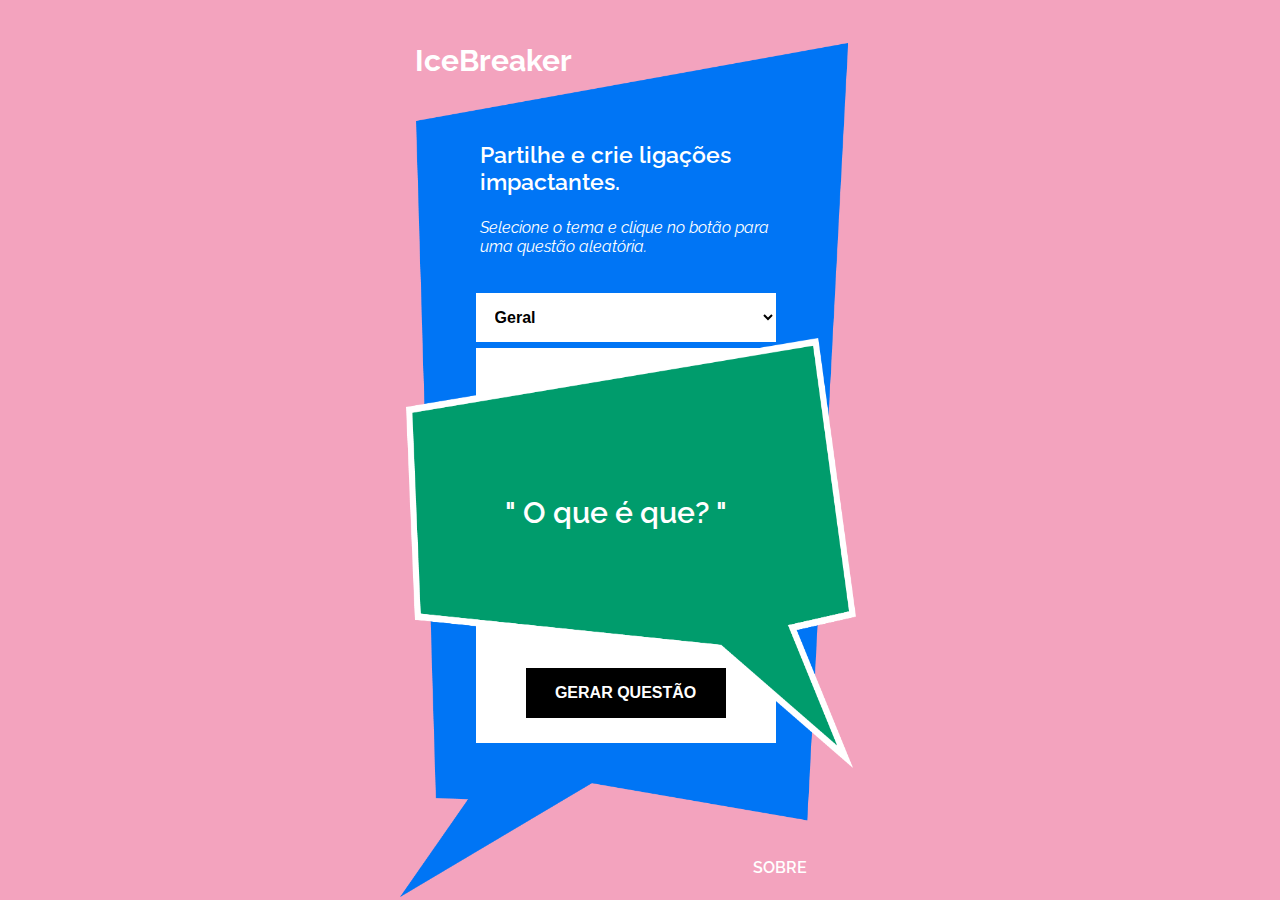
==== index.html @ 22834072 "Update index.html" ====
<!DOCTYPE html>
<html lang="pt">
    <head>
        <meta charset="UTF-8">
        <meta name="viewport" content="width=device-width, initial-scale=1.0">
        <title>Ice Breaker</title>
        <link rel="stylesheet" href="icebreaker-css.css">

        <link rel="preconnect" href="https://fonts.googleapis.com">
        <link rel="preconnect" href="https://fonts.gstatic.com" crossorigin>
        <link href="https://fonts.googleapis.com/css2?family=Raleway:ital,wght@0,100..900;1,100..900&display=swap" rel="stylesheet">
    </head>
   
    <body>
        <div class="container"
             <div class="boxes">
                <h1 id="titulo">IceBreaker</h1>

                <div id="box1">
                    <img id="boxazul" src="box1.png" alt="">
                    <div class="textointro">
                        <p id="intro">Partilhe e crie ligações impactantes.</p>
                        <p id="instr">Selecione o tema e clique no botão para uma questão aleatória.</p>
                    </div><!--FIM div textointro-->
                </div><!--FIM div box1-->

                <div id="box3">
                    <div class="boxbranca">
                        <div class="card">
                            <!--<button>CATEGORIA</button>-->
                            <select id="categorySelect">
                                <option value="all">Geral</option>
                                <option value="reflexao">Reflexão</option>
                                <option value="conhecer">Conhecer</option>
                                <option value="amizade">Amizade</option>
                                <option value="romantico">Romântico</option>
                                <option value="namoro">Namoro</option>
                                <option value="picante">Picante (+18)</option>
                                <option value="desafio">Desafio</option>
                                <option value="animado">Animado</option>
                                <option value="sou">Como sou</option>
                                <option value="completar">Complete a frase</option>
                                <option value="hipotetico">Hipoteticamente</option>
                                <option value="temas">Temas (polémico)</option>
                                <option value="prefere">O que prefere</option>
                                <option value="emprego">Emprego</option>
                                <option value="nunca">Eu nunca</option>
                                <option value="nuncapicante">Eu nunca (+18)</option>
                            </select>
                            <hr></hr>
                        </div><!--FIM div card-->
                    </div><!--FIM div boxbranca-->

                    <div id="box2">
                        <img id="boxverde" src="box2-lin.png" alt="">
                        <p id="randomPhrase">" O que é que? "</p>
                    </div><!--FIM div box2-->

                    <!--<hr id="linha2"></hr>-->
                    <button id="generateButton">GERAR QUESTÃO</button>
                </div><!--FIM div box3-->

                <span id="btnSobre" class="botaoTexto">SOBRE</span>
                <!-- Modal de Sobre -->
                <div id="modalSobre" class="modal">
                    <div class="modal-content">
                        <span class="fechar" onclick="fecharModal()">&times;</span>
                        <h2>Sobre</h2>
                        <p><b>IceBreaker</b> é um gerador de questões para que possa partilhar e criar ligações impactantes, através de perguntas aleatórias e respostas inesperadas.</p>
                        <p><i>Projeto pessoal, sem fins lucrativos. Questões criadas e recolhidas a partir do ChatGPT.</i></p>
                        <br>
                        <p>Template by <a href="https://joanafbastos-portfolio.carrd.co/ target="_blank">Joana F Bastos</a> | 2024</p> 
                    </div>
                </div>

            </div><!--FIM div boxes-->
        </div><!--FIM div container-->

        <script src="icebreaker-js.js"></script>
    </body>
</html>
---- icebreaker-css.css ----
/*
To change this license header, choose License Headers in Project Properties.
To change this template file, choose Tools | Templates
and open the template in the editor.
*/
/*
    Created on : 29/fev/2024, 10:46:57
    Author     : joana
*/

/* <uniquifier>: Use a unique and descriptive class name*/
/* <weight>: Use a value from 100 to 900 */
.raleway-<uniquifier> {
    font-family: "Raleway", sans-serif;
    font-optical-sizing: auto;
    font-weight: <weight>;
    font-style: normal;
}

body {
    font-family: "Raleway", sans-serif;/*Arial, sans-serif;*/
    display: flex; 
    justify-content: center; 
    align-items: center;
    height: 100vh;
    margin: 0;
    background-color: #F3A3BE;
}

.container {
    position: relative;
    width: 480px; /*360px*/
    height: 854px; /*640px*/
}

#titulo {
    position: absolute;
    text-align: left;
    font-size: 30px;
    color:#fff;
    margin-left: 15px;
}


.boxes {
    width: 360px;
    height: 640px;
}

#box1{
    max-width: 100%; 
    max-height: 100%; 
}

#boxazul{
    position: absolute; 
    max-width: 100%; 
    max-height: 100%; 
    margin-top: 20px;
}

.textointro{
    position: relative; 
    top: 75px;
    left: 60px; 
    width: 300px;
    padding: 20px; 
    text-align:left;
    color: white;
}

#intro {
    font-size:23px; 
    font-weight: 600;
}

#instr {
    font-size:16px;
    font-style: italic;
}

#box3{
    position: absolute; 
    top: 58%; 
    left: 47%;
    transform: translate(-50%, -50%);
    width: 300px;
    height: 450px;
    background-color: white; 
}

#boxbranca {
    max-width: 100%; 
    max-height: 100%; 
}

/* Estilizando a carta */
.card {
    border: none;
}

hr {
    border: 3px solid #0075F5; /* largura, estilo e cor da borda */
    /*border-top: 2px dashed #000; /* Define a linha traçada */
    /*border-bottom: 2px dashed #0075F5; /* Adiciona uma linha traçada adicional na parte inferior */
    margin: 0 0; /* Adiciona margem acima e abaixo da linha */
}

#categorySelect {
    width: 100%; 
    background-color: white;
    padding: 15px;
    font-size: 16px;
    font-weight: 600;
    /*border: 2px dashed #0075F5; /*none;#0075F5 largura, estilo e cor da borda */
    border: none;
    cursor: pointer;

    box-shadow: none;
}

#generateButton {
    position: absolute;
    bottom: 0;
    left: 50%;
    width: 200px; 
    height: 50px;
    transform: translateX(-50%);
    margin-bottom: 25px; 
    background-color: black;
    color: white;
    font-size: 16px;
    font-weight: 600;
    padding: 10px 20px;
    border: none; 
}
#generateButton:hover {
    background-color: #0075F5;
}

#box2{
    position: absolute;
    top: 45px; 
    left: -70px; 
}

#boxverde{
    width: 450px; 
    height: 430px; 
}

p#randomPhrase {
    position: absolute;
    width: 300px;
    text-align: center;
    top: 33%;
    left: 60%;
    transform: translate(-70%, -50%);
    font-size: 30px;
    font-weight: 600;
    color: #fff; 
}


/*BOTÃO POP UP*/
/* Estilos para o modal */
.modal {
    display: none;
    position: fixed;
    z-index: 1;
    left: 0;
    top: 0;
    width: 100%;
    height: 100%;
    overflow: auto;
    background-color: rgba(0,0,0,0.5); /* Cor de fundo semi-transparente */
}
/* Conteúdo do modal */
.modal-content {
    background-color: #fefefe;
    margin: 15% auto; /* Centraliza verticalmente */
    padding: 20px;
    border: 1px solid #888;
    width: 80%;
}
/* Botão para fechar o modal */
.fechar {
    color: #aaa;
    float: right;
    font-size: 28px;
    font-weight: bold;
}
.fechar:hover,
.fechar:focus {
    color: black;
    text-decoration: none;
    cursor: pointer;
}
/* Estilo para o container */
.container {
    position: relative;
}
/* Estilo para o botão "Sobre" */
.botaoTexto {
    position: absolute;
    bottom: 0px;
    right: 30px;
    padding: 0px 43px;
    /*background-color: #007bff;*/
    font-weight: 600;
    color: #fff;
    border: none;
    border-radius: 5px;
    cursor: pointer;
}
.botaoTexto:hover {
    /*background-color: #0056b3; #009C6C*/
    color: black;
}
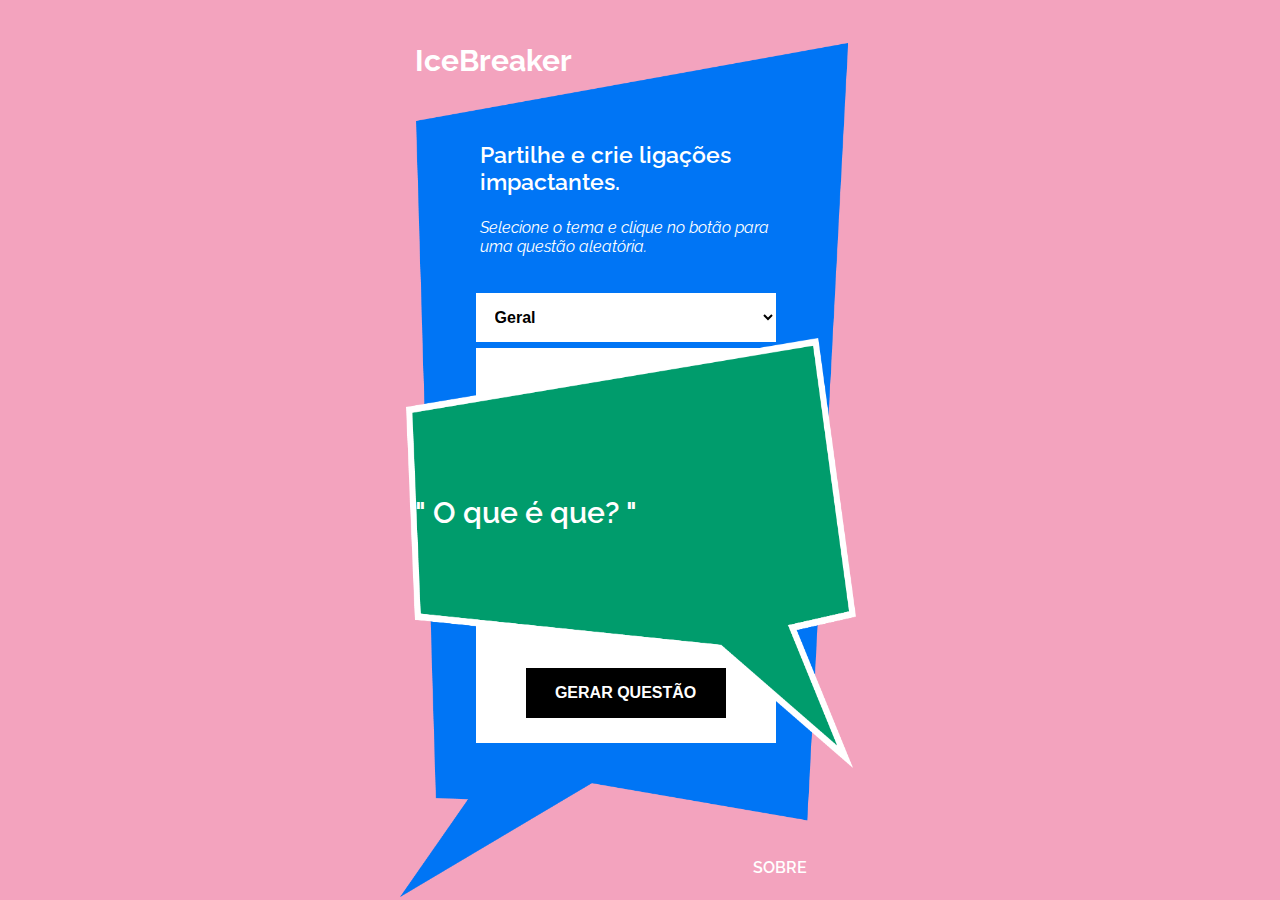
==== commit 1aebfd67: "Update index.html" ====
--- a/index.html
+++ b/index.html
@@ -2,7 +2,7 @@
 <html lang="pt">
     <head>
         <meta charset="UTF-8">
-        <meta name="viewport" content="width=device-width, initial-scale=1.0">
+        <meta name="viewport" content="width=device-width, initial-scale=1">
         <title>Ice Breaker</title>
         <link rel="stylesheet" href="icebreaker-css.css">
 
--- a/icebreaker-css.css
+++ b/icebreaker-css.css
@@ -47,15 +47,21 @@
     height: 640px;
 }
 
-#box1{
+#box1, #box2 {
+    width: 100%; 
+    max-width: 300px; 
+    height: auto;
+}
+
+/*#box1{
     max-width: 100%; 
     max-height: 100%; 
-}
+}*/
 
 #boxazul{
     position: absolute; 
-    max-width: 100%; 
-    max-height: 100%; 
+    max-width: 480px; /*100%;*/ 
+    max-height: 854px; /*100%;*/
     margin-top: 20px;
 }
 
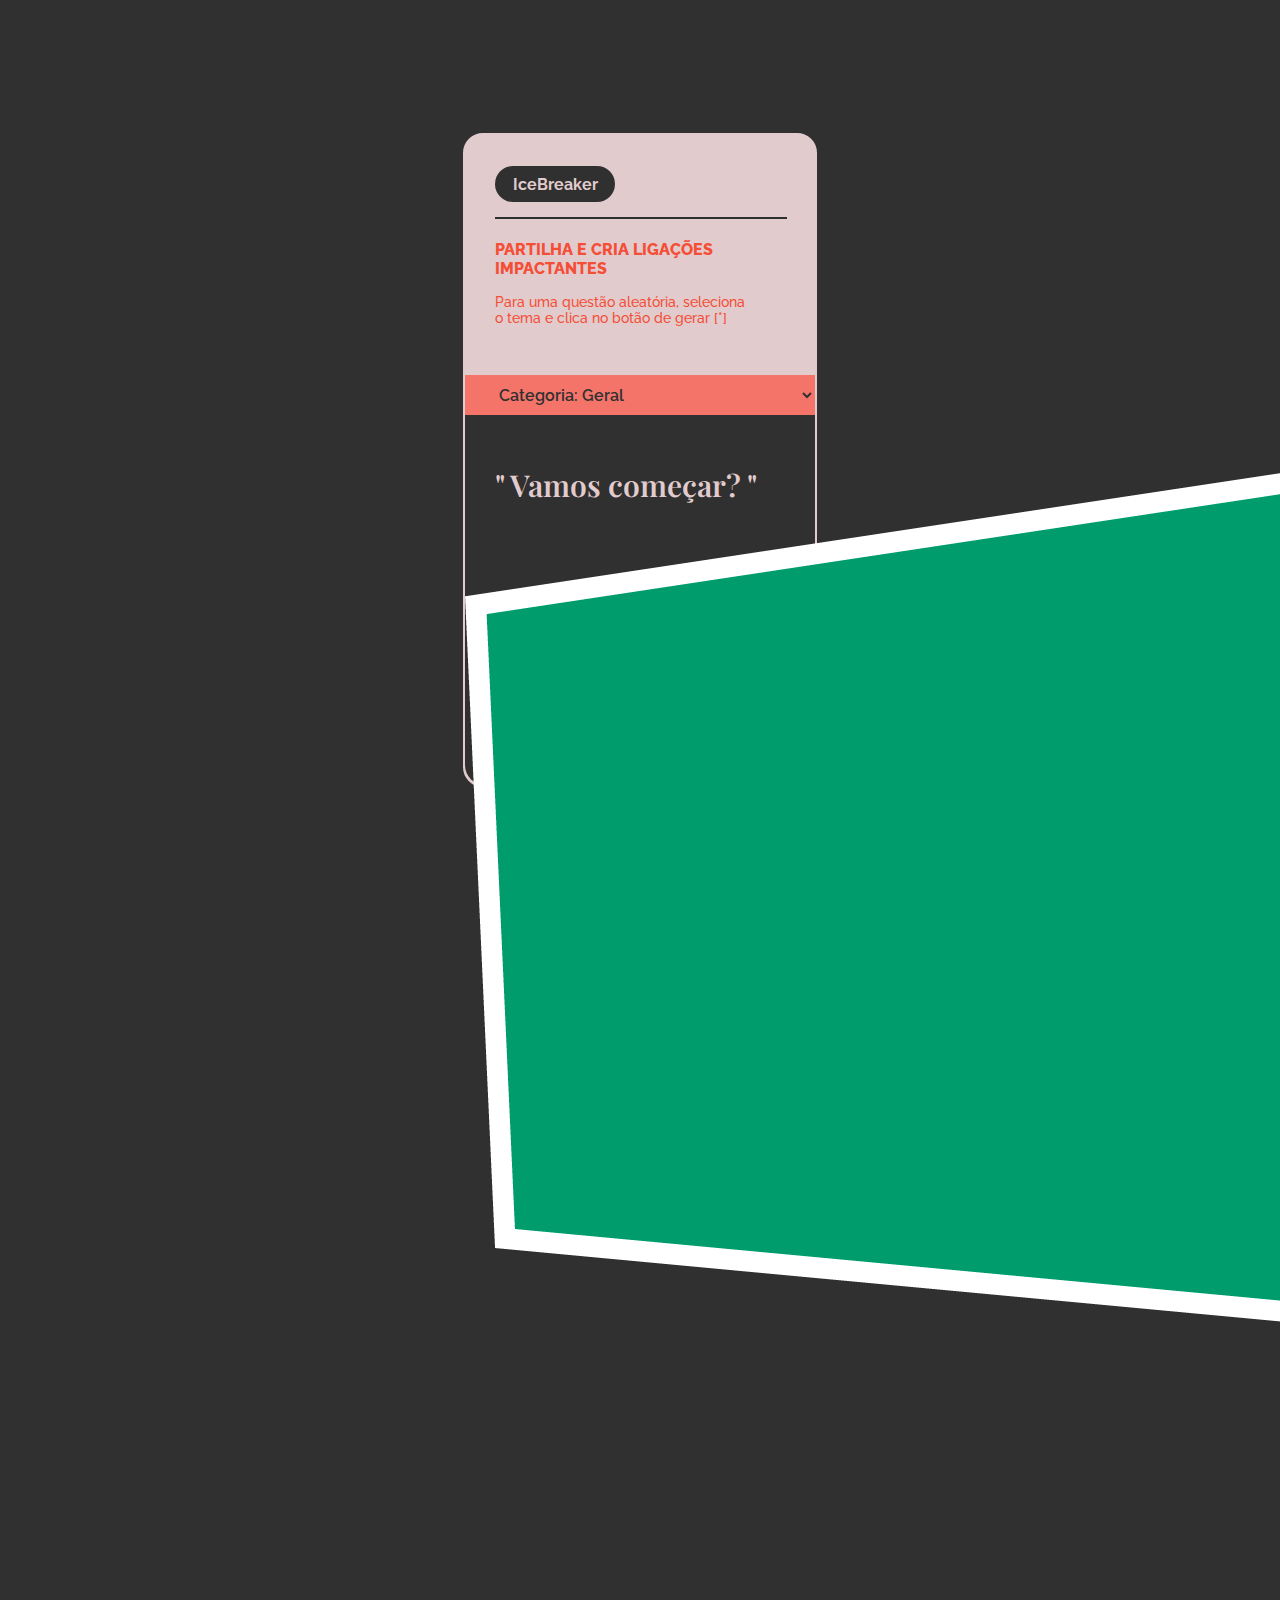
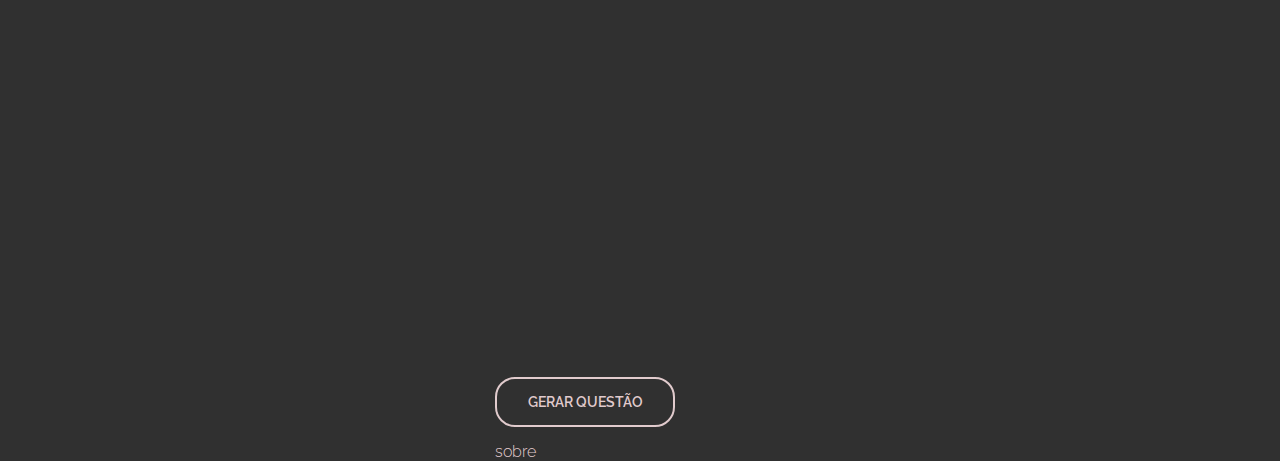
==== commit d3a8e745: "Update index.html" ====
--- a/index.html
+++ b/index.html
@@ -1,81 +1,122 @@
+<div id="linha"></div>
 <!DOCTYPE html>
 <html lang="pt">
-    <head>
-        <meta charset="UTF-8">
-        <meta name="viewport" content="width=device-width, initial-scale=1">
-        <title>Ice Breaker</title>
-        <link rel="stylesheet" href="icebreaker-css.css">
 
-        <link rel="preconnect" href="https://fonts.googleapis.com">
-        <link rel="preconnect" href="https://fonts.gstatic.com" crossorigin>
-        <link href="https://fonts.googleapis.com/css2?family=Raleway:ital,wght@0,100..900;1,100..900&display=swap" rel="stylesheet">
-    </head>
-   
-    <body>
-        <div class="container"
-             <div class="boxes">
-                <h1 id="titulo">IceBreaker</h1>
+<head>
+  <meta charset="UTF-8">
+  <meta name="viewport" content="width=device-width, initial-scale=1">
+  <title>Ice Breaker</title>
 
-                <div id="box1">
-                    <img id="boxazul" src="box1.png" alt="">
-                    <div class="textointro">
-                        <p id="intro">Partilhe e crie ligações impactantes.</p>
-                        <p id="instr">Selecione o tema e clique no botão para uma questão aleatória.</p>
-                    </div><!--FIM div textointro-->
-                </div><!--FIM div box1-->
+  <link rel="stylesheet" href="icebreaker-css.css">
 
-                <div id="box3">
-                    <div class="boxbranca">
-                        <div class="card">
-                            <!--<button>CATEGORIA</button>-->
-                            <select id="categorySelect">
-                                <option value="all">Geral</option>
-                                <option value="reflexao">Reflexão</option>
-                                <option value="conhecer">Conhecer</option>
-                                <option value="amizade">Amizade</option>
-                                <option value="romantico">Romântico</option>
-                                <option value="namoro">Namoro</option>
-                                <option value="picante">Picante (+18)</option>
-                                <option value="desafio">Desafio</option>
-                                <option value="animado">Animado</option>
-                                <option value="sou">Como sou</option>
-                                <option value="completar">Complete a frase</option>
-                                <option value="hipotetico">Hipoteticamente</option>
-                                <option value="temas">Temas (polémico)</option>
-                                <option value="prefere">O que prefere</option>
-                                <option value="emprego">Emprego</option>
-                                <option value="nunca">Eu nunca</option>
-                                <option value="nuncapicante">Eu nunca (+18)</option>
-                            </select>
-                            <hr></hr>
-                        </div><!--FIM div card-->
-                    </div><!--FIM div boxbranca-->
+  <!--Raleway-->
+  <link rel="preconnect" ref="https://fonts.googleapis.com">
+  <link rel="preconnect" href="https://fonts.gstatic.com" crossorigin>
+  <link href="https://fonts.googleapis.com/css2?family=Raleway:ital,wght@0,100..900;1,100..900&display=swap" rel="stylesheet">
+  <!--Sora-->
+  <link rel="preconnect" href="https://fonts.googleapis.com">
+  <link rel="preconnect" href="https://fonts.gstatic.com" crossorigin>
+  <link href="https://fonts.googleapis.com/css2?family=Manrope:wght@200..800&family=Sora:wght@100..800&display=swap" rel="stylesheet">
+  <!--Manrope-->
+  <link rel="preconnect" href="https://fonts.googleapis.com">
+  <link rel="preconnect" href="https://fonts.gstatic.com" crossorigin>
+  <link href="https://fonts.googleapis.com/css2?family=Manrope:wght@200..800&display=swap" rel="stylesheet">
+  <!--Playfair Display-->
+  <link rel="preconnect" href="https://fonts.googleapis.com">
+  <link rel="preconnect" href="https://fonts.gstatic.com" crossorigin>
+  <link href="https://fonts.googleapis.com/css2?family=Manrope:wght@200..800&family=Noto+Sans+Sora+Sompeng:wght@400..700&family=Playfair+Display:ital,wght@0,400..900;1,400..900&family=Sora:wght@100..800&display=swap" rel="stylesheet">
 
-                    <div id="box2">
-                        <img id="boxverde" src="box2-lin.png" alt="">
-                        <p id="randomPhrase">" O que é que? "</p>
-                    </div><!--FIM div box2-->
+</head>
 
-                    <!--<hr id="linha2"></hr>-->
-                    <button id="generateButton">GERAR QUESTÃO</button>
-                </div><!--FIM div box3-->
+<body>
+  <div class="container">
 
-                <span id="btnSobre" class="botaoTexto">SOBRE</span>
-                <!-- Modal de Sobre -->
-                <div id="modalSobre" class="modal">
-                    <div class="modal-content">
-                        <span class="fechar" onclick="fecharModal()">&times;</span>
-                        <h2>Sobre</h2>
-                        <p><b>IceBreaker</b> é um gerador de questões para que possa partilhar e criar ligações impactantes, através de perguntas aleatórias e respostas inesperadas.</p>
-                        <p><i>Projeto pessoal, sem fins lucrativos. Questões criadas e recolhidas a partir do ChatGPT.</i></p>
-                        <br>
-                        <p>Template by <a href="https://joanafbastos-portfolio.carrd.co/ target="_blank">Joana F Bastos</a> | 2024</p> 
-                    </div>
-                </div>
+    <div id="box0">
+      <!--* Questões *-->
+      <div id="box2">
+        <img id="boxquestao" src="box2-lin.png" alt="">
+        <!--imagem !!!-->
+        <p id="randomPhrase">" Vamos começar? "</p>
+      </div>
+      <!--FIM div box2-->
 
-            </div><!--FIM div boxes-->
-        </div><!--FIM div container-->
+      <div id="box4">
+        <!--* Botão *-->
+        <div id="b4b"><button id="generateButton">GERAR QUESTÃO</button></div>
 
-        <script src="icebreaker-js.js"></script>
-    </body>
+        <!--* Sobre *-->
+        <div id="b4s"><span id="btnSobre" class="botaoTexto">sobre</span></div>
+        <!-- Modal de Sobre -->
+        <div id="modalSobre" class="modal">
+          <div class="modal-content">
+            <span class="fechar" onclick="fecharModal()">&times;</span>
+            <h2>Sobre</h2>
+            <p><b>IceBreaker</b> é um gerador de questões para que possa partilhar e criar ligações impactantes, através de perguntas aleatórias e respostas inesperadas.</p>
+            <p><i>Projeto pessoal, sem fins lucrativos. Questões criadas e recolhidas a partir do ChatGPT.</i></p>
+            <br>
+            <p>Template by <a href="https://joanafbastos-portfolio.carrd.co/ target=" _blank">Joana F Bastos</a> | 2024</p>
+          </div>
+          <!--FIM div modal-content-->
+        </div>
+        <!--FIM div modalSobre-->
+      </div>
+      <!--FIM div box4-->
+    </div>
+    <!--FIM div box0-->
+
+    <div id="box1">
+      <!---* Titulo *-->
+      <div id="tituloback">
+        <h1 id="titulo">IceBreaker</h1>
+      </div>
+      <hr>
+      <!---* Intro *-->
+      <div class="textointro">
+        <p id="intro">Partilha e cria ligações impactantes</p>
+        <p id="instr">Para uma questão aleatória, seleciona o tema e clica no botão de gerar [*]</p>
+      </div>
+      <!--FIM div textointro-->
+    </div>
+    <!--FIM div box1-->
+
+    <div id="box3">
+      <!--* Linha *-->
+      <div class="contvertical">
+        <div id="linha"></div>
+      </div>
+      <!--FIM div contvertical-->
+
+      <!--* Categorias *-->
+      <div class="card">
+        <!--<button>CATEGORIA</button>-->
+        <select id="categorySelect">
+          <option value="all">Categoria: Geral</option>
+          <option value="reflexao">Reflexão</option>
+          <option value="conhecer">Conhecer</option>
+          <option value="amizade">Amizade</option>
+          <option value="romantico">Romântico</option>
+          <option value="namoro">Namoro</option>
+          <option value="picante">Picante (+18)</option>
+          <option value="desafio">Desafio</option>
+          <option value="animado">Animado</option>
+          <option value="sou">Como sou...</option>
+          <option value="completar">Completa a frase</option>
+          <option value="hipotetico">Hipoteticamente</option>
+          <option value="temas">Temas (polémico)</option>
+          <option value="prefere">O que preferes...</option>
+          <!--<option value="emprego">Emprego</option>-->
+          <option value="nunca">Eu nunca</option>
+          <option value="nuncapicante">Eu nunca (+18)</option>
+        </select>
+      </div>
+      <!--FIM div card-->
+    </div>
+    <!--FIM div box3-->
+
+  </div>
+  <!--FIM div container-->
+
+  <script src="icebreaker-js.js"></script>
+</body>
+
 </html>
--- a/icebreaker-css.css
+++ b/icebreaker-css.css
@@ -9,217 +9,243 @@
 */
 
 /* <uniquifier>: Use a unique and descriptive class name*/
-/* <weight>: Use a value from 100 to 900 */
-.raleway-<uniquifier> {
-    font-family: "Raleway", sans-serif;
-    font-optical-sizing: auto;
-    font-weight: <weight>;
-    font-style: normal;
-}
+.raleway-<uniquifier > {
+  font-family: "Raleway", sans-serif;
+  font-optical-sizing: auto;
+  font-weight: <weight>;
+  font-style: normal;
+} /* <weight>: Use a value from 100 to 900 */
+.sora-<uniquifier > {
+  font-family: "Sora", sans-serif;
+  font-optical-sizing: auto;
+  font-weight: <weight>;
+  font-style: normal;
+}
+.manrope-<uniquifier > {
+  font-family: "Manrope", sans-serif;
+  font-optical-sizing: auto;
+  font-weight: <weight>;
+  font-style: normal;
+} /*<weight>: Use a value from 200 to 800*/
+.playfair-display-<uniquifier > {
+  font-family: "Playfair Display", serif;
+  font-optical-sizing: auto;
+  font-weight: <weight>;
+  font-style: normal;
+} /*<weight>: Use a value from 400 to 900*/
 
 body {
-    font-family: "Raleway", sans-serif;/*Arial, sans-serif;*/
-    display: flex; 
-    justify-content: center; 
-    align-items: center;
-    height: 100vh;
-    margin: 0;
-    background-color: #F3A3BE;
+  font-family: "Raleway", sans-serif; /*Arial, sans-serif;*/
+  display: flex;
+  justify-content: center;
+  align-items: center;
+  /*height: 100vh;
+  margin: 300px;*/
+  background-color: #303030;
 }
 
 .container {
-    position: relative;
-    width: 480px; /*360px*/
-    height: 854px; /*640px*/
-}
-
+  display: flex;
+  width: 350px; /*400*/
+  height: 650px; /*850*/
+  margin-top: 20px;
+  background-color: #e1cbcd; /*EEE2D2*/
+  border-radius: 20px;
+  border: 2px solid #e1cbcd; /* largura, estilo e cor da borda */
+}
+
+#box0 {
+  position: relative;
+  background-color: #303030;
+  width: 350px;
+  margin-top: 250px;
+  margin-left: 0;
+  border-radius: 20px;
+}
+
+#box1 {
+  position: absolute;
+}
+
+hr {
+  border: 1px solid #303030; /* largura, estilo e cor da borda */
+  /*border-top: 2px dashed #000; /* Define a linha traçada */
+  /*border-bottom: 2px dashed #0075F5; /* Adiciona uma linha traçada adicional na parte inferior */
+  /*margin: 0 0; /* Adiciona margem acima e abaixo da linha */
+  margin-top: 35px;
+  margin-left: 30px;
+  width: 290px;
+}
+
+#tituloback {
+  position: relative;
+  top: 20px;
+  left: 30px;
+  background-color: #303030;
+  height: 36px;
+  width: 120px;
+  border-radius: 20px;
+}
 #titulo {
-    position: absolute;
-    text-align: left;
-    font-size: 30px;
-    color:#fff;
-    margin-left: 15px;
-}
-
-
-.boxes {
-    width: 360px;
-    height: 640px;
-}
-
-#box1, #box2 {
-    width: 100%; 
-    max-width: 300px; 
-    height: auto;
-}
-
-/*#box1{
-    max-width: 100%; 
-    max-height: 100%; 
-}*/
-
-#boxazul{
-    position: absolute; 
-    max-width: 480px; /*100%;*/ 
-    max-height: 854px; /*100%;*/
-    margin-top: 20px;
-}
-
-.textointro{
-    position: relative; 
-    top: 75px;
-    left: 60px; 
-    width: 300px;
-    padding: 20px; 
-    text-align:left;
-    color: white;
-}
-
+  text-align: center;
+  padding-top: 9px;
+  font-size: 16px;
+  color: #e1cbcd;
+  /*transform: rotate(-90deg);*/
+}
+
+.textointro {
+  position: relative;
+  top: 5px;
+  left: 30px;
+  width: 250px;
+  text-align: left;
+}
 #intro {
-    font-size:23px; 
-    font-weight: 600;
-}
-
+  font-size: 16px;
+  font-weight: 800;
+  color: #f54e36;
+  text-transform: uppercase;
+}
 #instr {
-    font-size:16px;
-    font-style: italic;
-}
-
-#box3{
-    position: absolute; 
-    top: 58%; 
-    left: 47%;
-    transform: translate(-50%, -50%);
-    width: 300px;
-    height: 450px;
-    background-color: white; 
-}
-
-#boxbranca {
-    max-width: 100%; 
-    max-height: 100%; 
-}
-
-/* Estilizando a carta */
+  font-size: 14px;
+  /*font-style: italic;*/
+  font-weight: 500;
+  color: #f54e36;
+}
+
+#box3 {
+  position: absolute;
+  width: 350px;
+  margin-top: 260px;
+  left: 50%;
+  transform: translate(-50%, -50%);
+  /*background-color: white;*/
+}
+
+/*CATEGORIA*/
 .card {
-    border: none;
-}
-
-hr {
-    border: 3px solid #0075F5; /* largura, estilo e cor da borda */
-    /*border-top: 2px dashed #000; /* Define a linha traçada */
-    /*border-bottom: 2px dashed #0075F5; /* Adiciona uma linha traçada adicional na parte inferior */
-    margin: 0 0; /* Adiciona margem acima e abaixo da linha */
-}
-
+  border: none;
+}
 #categorySelect {
-    width: 100%; 
-    background-color: white;
-    padding: 15px;
-    font-size: 16px;
-    font-weight: 600;
-    /*border: 2px dashed #0075F5; /*none;#0075F5 largura, estilo e cor da borda */
-    border: none;
-    cursor: pointer;
-
-    box-shadow: none;
-}
-
+  position: relative;
+  width: 350px; /*width: 100%;*/
+  height: 40px;
+  background-color: #f5746a; /*#f5746a; #f54e36;*/
+  padding: 5px; /*15px;*/
+  padding-left: 30px;
+  font-family: "Raleway", sans-serif;
+  font-size: 16px;
+  font-weight: 600;
+  /*text-transform: uppercase;*/
+  color: #303030; /*#303030; #e1cbcd;*/
+  border: none; /*2px dashed #0075F5; /* largura, estilo e cor da borda */
+  cursor: pointer;
+  box-shadow: none;
+  /*border-radius: 20px;*/
+}
+
+#box2 {
+}
+
+#box4 {
+  position: relative;
+  top: 275px;
+  margin-left: 30px;
+}
+#b4b,
+#b4s {
+}
+#b4s {
+  margin-top: 15px;
+}
+
+/*FRASE GERADA*/
+p#randomPhrase {
+  position: absolute;
+  font-family: "Playfair Display", serif;
+  font-size: 30px;
+  font-weight: 600;
+  color: #e1cbcd;
+  text-align: left;
+  top: 50px;
+  left: 30px;
+  /*transform: translate(-70%, -50%);*/
+}
+
+/*GERAR*/
 #generateButton {
-    position: absolute;
-    bottom: 0;
-    left: 50%;
-    width: 200px; 
-    height: 50px;
-    transform: translateX(-50%);
-    margin-bottom: 25px; 
-    background-color: black;
-    color: white;
-    font-size: 16px;
-    font-weight: 600;
-    padding: 10px 20px;
-    border: none; 
+  position: relative;
+  width: 180px; /*200px*/
+  height: 50px;
+  margin-left: 0;
+  bottom: 0;
+  /*transform: translate (-50%);*/
+  background-color: #303030;
+  color: #e1cbcd;
+  font-family: "Raleway", sans-serif;
+  font-size: 14px;
+  font-weight: 600;
+  border: 2px solid #e1cbcd; /* largura, estilo e cor da borda */
+  border-radius: 20px;
 }
 #generateButton:hover {
-    background-color: #0075F5;
-}
-
-#box2{
-    position: absolute;
-    top: 45px; 
-    left: -70px; 
-}
-
-#boxverde{
-    width: 450px; 
-    height: 430px; 
-}
-
-p#randomPhrase {
-    position: absolute;
-    width: 300px;
-    text-align: center;
-    top: 33%;
-    left: 60%;
-    transform: translate(-70%, -50%);
-    font-size: 30px;
-    font-weight: 600;
-    color: #fff; 
-}
-
+  background-color: #f54e36;
+  border: none;
+  color: #eee;
+}
 
 /*BOTÃO POP UP*/
 /* Estilos para o modal */
 .modal {
-    display: none;
-    position: fixed;
-    z-index: 1;
-    left: 0;
-    top: 0;
-    width: 100%;
-    height: 100%;
-    overflow: auto;
-    background-color: rgba(0,0,0,0.5); /* Cor de fundo semi-transparente */
+  display: none;
+  position: fixed;
+  z-index: 1;
+  left: 0;
+  top: 0;
+  width: 100%;
+  height: 100%;
+  overflow: auto;
+  background-color: rgba(0, 0, 0, 0.5); /* Cor de fundo semi-transparente */
 }
 /* Conteúdo do modal */
 .modal-content {
-    background-color: #fefefe;
-    margin: 15% auto; /* Centraliza verticalmente */
-    padding: 20px;
-    border: 1px solid #888;
-    width: 80%;
+  background-color: #fefefe;
+  margin: 15% auto; /* Centraliza verticalmente */
+  padding: 20px;
+  border: 1px solid #888;
+  width: 80%;
 }
 /* Botão para fechar o modal */
 .fechar {
-    color: #aaa;
-    float: right;
-    font-size: 28px;
-    font-weight: bold;
+  color: #aaa;
+  float: right;
+  font-size: 28px;
+  font-weight: bold;
 }
 .fechar:hover,
 .fechar:focus {
-    color: black;
-    text-decoration: none;
-    cursor: pointer;
+  color: black;
+  text-decoration: none;
+  cursor: pointer;
 }
 /* Estilo para o container */
-.container {
-    position: relative;
-}
+/*.container {
+  position: relative;
+}*/
 /* Estilo para o botão "Sobre" */
 .botaoTexto {
-    position: absolute;
-    bottom: 0px;
-    right: 30px;
-    padding: 0px 43px;
-    /*background-color: #007bff;*/
-    font-weight: 600;
-    color: #fff;
-    border: none;
-    border-radius: 5px;
-    cursor: pointer;
+  /*position: absolute;*/
+  /*transform: rotate(-90deg);*/
+  bottom: 0;
+  /*right: 30px;*/
+  padding: 0px 0px;
+  font-size: 16px;
+  font-weight: 300;
+  color: #e1cbcd;
+  cursor: pointer;
 }
 .botaoTexto:hover {
-    /*background-color: #0056b3; #009C6C*/
-    color: black;
-}
+  /*background-color: #0056b3; #009C6C*/
+  color: #f54e36;
+}
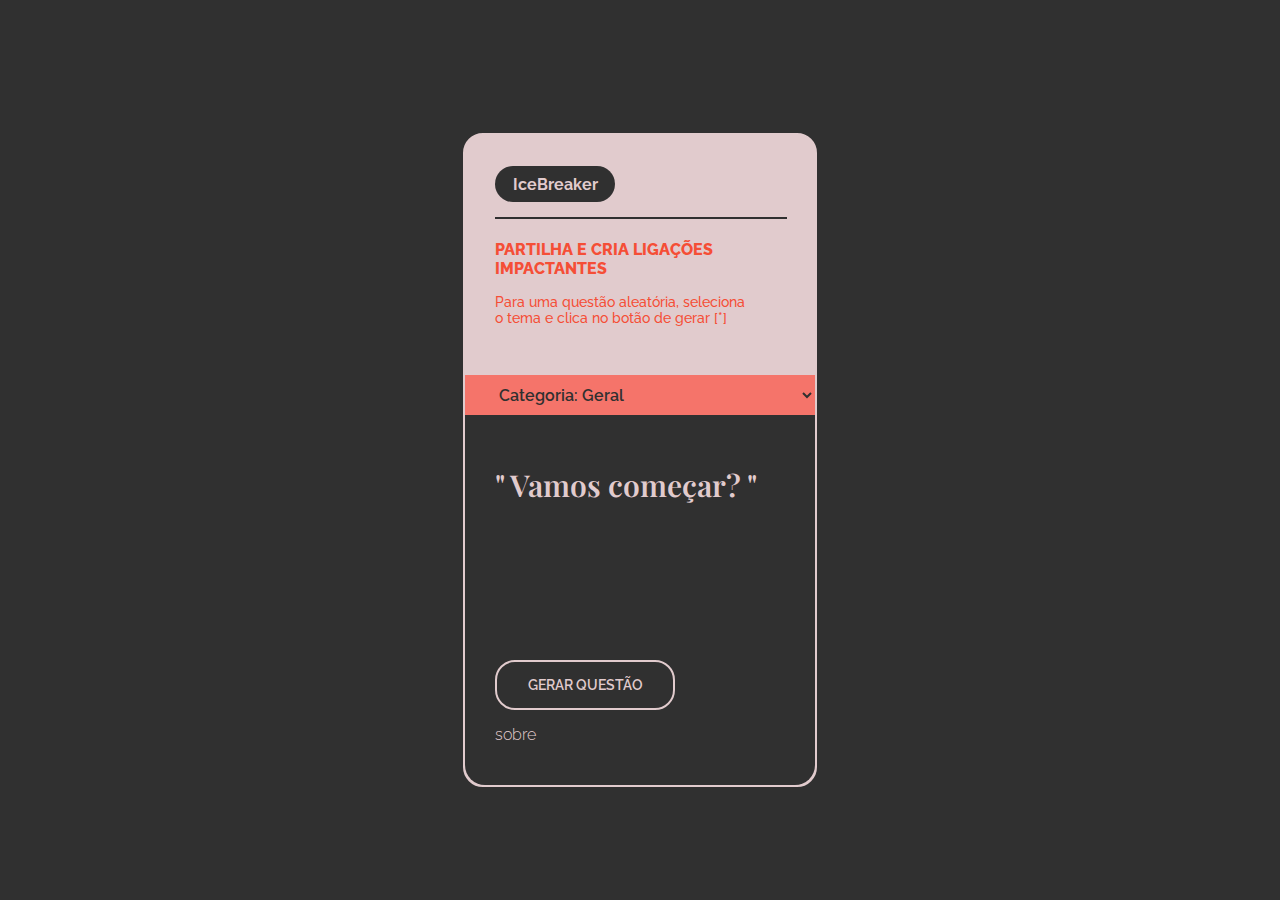
==== commit 46662ac9: "Update index.html" ====
--- a/index.html
+++ b/index.html
@@ -34,8 +34,6 @@
     <div id="box0">
       <!--* Questões *-->
       <div id="box2">
-        <img id="boxquestao" src="box2-lin.png" alt="">
-        <!--imagem !!!-->
         <p id="randomPhrase">" Vamos começar? "</p>
       </div>
       <!--FIM div box2-->
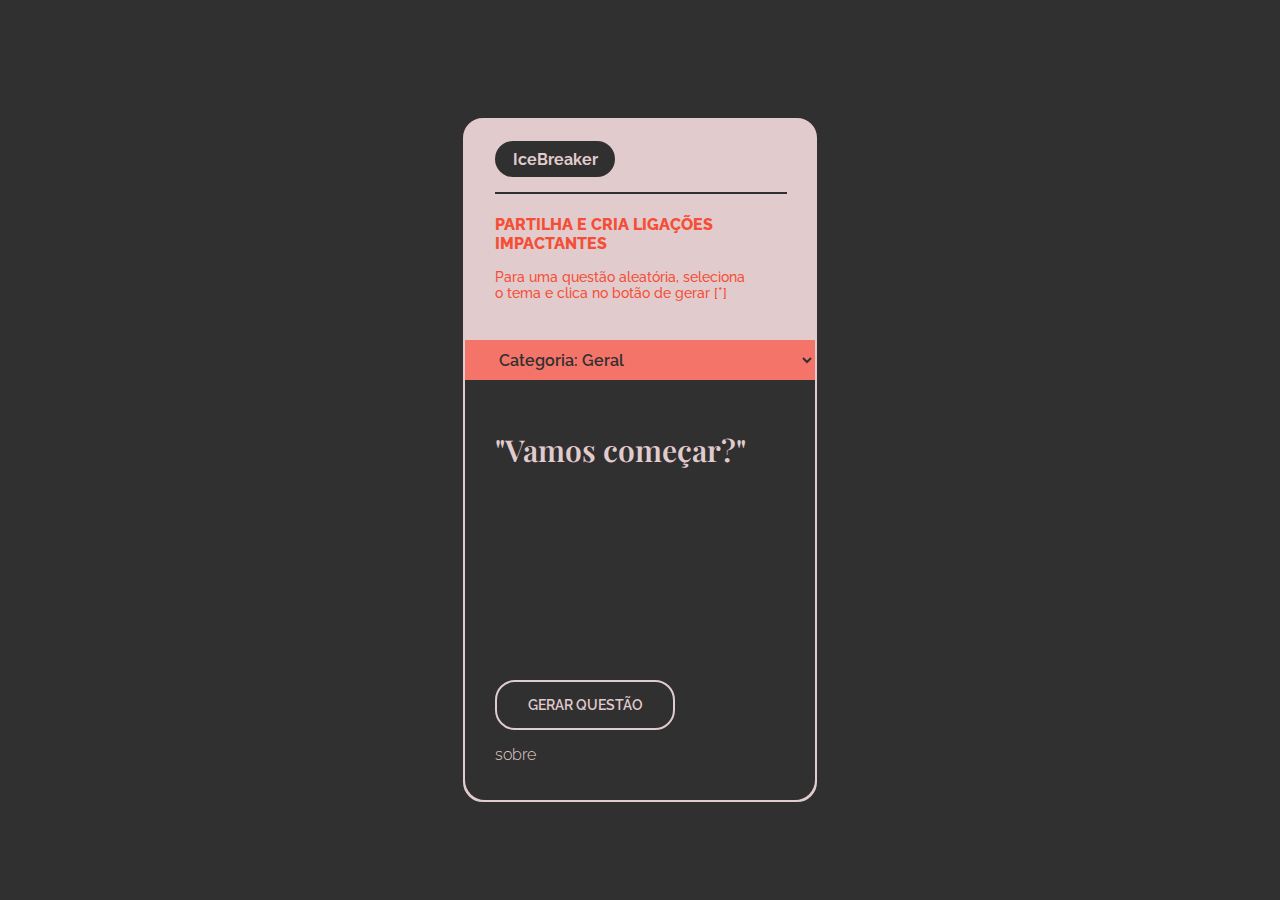
==== commit 41851d1c: "Update index.html" ====
--- a/index.html
+++ b/index.html
@@ -97,6 +97,7 @@
           <option value="picante">Picante (+18)</option>
           <option value="desafio">Desafio</option>
           <option value="animado">Animado</option>
+          <option value="aprofundar">Aprofundar</option>
           <option value="sou">Como sou...</option>
           <option value="completar">Completa a frase</option>
           <option value="hipotetico">Hipoteticamente</option>
--- a/icebreaker-css.css
+++ b/icebreaker-css.css
@@ -47,7 +47,7 @@
 .container {
   display: flex;
   width: 350px; /*400*/
-  height: 650px; /*850*/
+  height: 680px; /*650 850*/
   margin-top: 20px;
   background-color: #e1cbcd; /*EEE2D2*/
   border-radius: 20px;
@@ -58,7 +58,7 @@
   position: relative;
   background-color: #303030;
   width: 350px;
-  margin-top: 250px;
+  margin-top: 240px;
   margin-left: 0;
   border-radius: 20px;
 }
@@ -72,14 +72,14 @@
   /*border-top: 2px dashed #000; /* Define a linha traçada */
   /*border-bottom: 2px dashed #0075F5; /* Adiciona uma linha traçada adicional na parte inferior */
   /*margin: 0 0; /* Adiciona margem acima e abaixo da linha */
-  margin-top: 35px;
+  margin-top: 25px;
   margin-left: 30px;
   width: 290px;
 }
 
 #tituloback {
   position: relative;
-  top: 20px;
+  top: 10px;
   left: 30px;
   background-color: #303030;
   height: 36px;
@@ -100,24 +100,25 @@
   left: 30px;
   width: 250px;
   text-align: left;
+    color: #f54e36; /*#303030;*/
 }
 #intro {
   font-size: 16px;
   font-weight: 800;
-  color: #f54e36;
+  /*color: #f54e36;*/
   text-transform: uppercase;
 }
 #instr {
   font-size: 14px;
   /*font-style: italic;*/
   font-weight: 500;
-  color: #f54e36;
+  /*color: #f54e36;*/
 }
 
 #box3 {
   position: absolute;
   width: 350px;
-  margin-top: 260px;
+  margin-top: 240px;
   left: 50%;
   transform: translate(-50%, -50%);
   /*background-color: white;*/
@@ -150,7 +151,7 @@
 
 #box4 {
   position: relative;
-  top: 275px;
+  top: 320px; /*290px;*/
   margin-left: 30px;
 }
 #b4b,
@@ -168,8 +169,9 @@
   font-weight: 600;
   color: #e1cbcd;
   text-align: left;
-  top: 50px;
+  top: 40px;
   left: 30px;
+  right: 15px;
   /*transform: translate(-70%, -50%);*/
 }
 
@@ -249,3 +251,7 @@
   /*background-color: #0056b3; #009C6C*/
   color: #f54e36;
 }
+
+  /*background-color: #0056b3; #009C6C*/
+  color: #f54e36;
+}
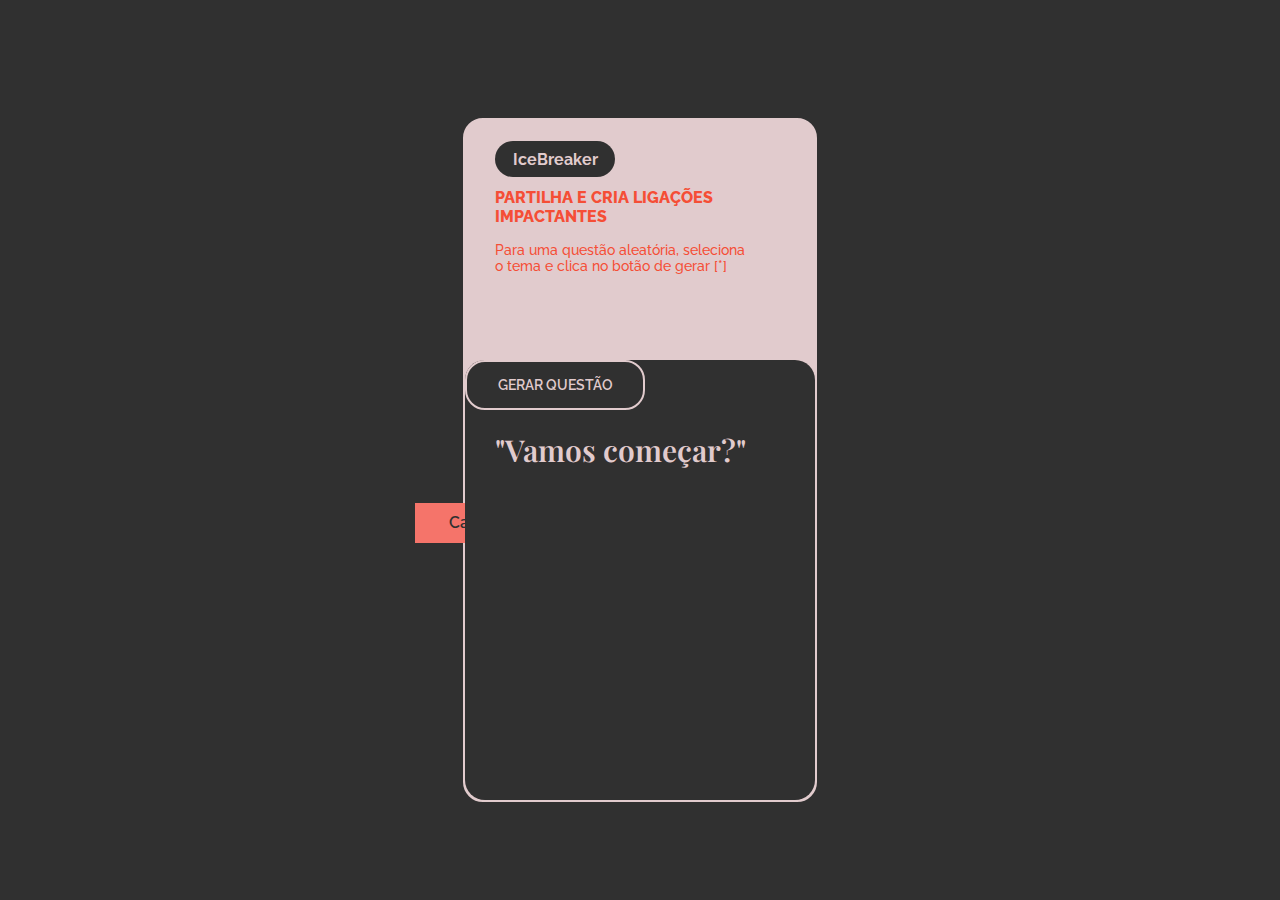
==== commit 66b32bdd: "Update index.html" ====
--- a/index.html
+++ b/index.html
@@ -31,61 +31,21 @@
 <body>
   <div class="container">
 
-    <div id="box0">
-      <!--* Questões *-->
-      <div id="box2">
-        <p id="randomPhrase">" Vamos começar? "</p>
-      </div>
-      <!--FIM div box2-->
-
-      <div id="box4">
-        <!--* Botão *-->
-        <div id="b4b"><button id="generateButton">GERAR QUESTÃO</button></div>
-
-        <!--* Sobre *-->
-        <div id="b4s"><span id="btnSobre" class="botaoTexto">sobre</span></div>
-        <!-- Modal de Sobre -->
-        <div id="modalSobre" class="modal">
-          <div class="modal-content">
-            <span class="fechar" onclick="fecharModal()">&times;</span>
-            <h2>Sobre</h2>
-            <p><b>IceBreaker</b> é um gerador de questões para que possa partilhar e criar ligações impactantes, através de perguntas aleatórias e respostas inesperadas.</p>
-            <p><i>Projeto pessoal, sem fins lucrativos. Questões criadas e recolhidas a partir do ChatGPT.</i></p>
-            <br>
-            <p>Template by <a href="https://joanafbastos-portfolio.carrd.co/ target=" _blank">Joana F Bastos</a> | 2024</p>
-          </div>
-          <!--FIM div modal-content-->
-        </div>
-        <!--FIM div modalSobre-->
-      </div>
-      <!--FIM div box4-->
-    </div>
-    <!--FIM div box0-->
-
     <div id="box1">
       <!---* Titulo *-->
       <div id="tituloback">
         <h1 id="titulo">IceBreaker</h1>
       </div>
-      <hr>
+      <!--<hr>-->
       <!---* Intro *-->
       <div class="textointro">
         <p id="intro">Partilha e cria ligações impactantes</p>
         <p id="instr">Para uma questão aleatória, seleciona o tema e clica no botão de gerar [*]</p>
       </div>
       <!--FIM div textointro-->
-    </div>
-    <!--FIM div box1-->
-
-    <div id="box3">
-      <!--* Linha *-->
-      <div class="contvertical">
-        <div id="linha"></div>
-      </div>
-      <!--FIM div contvertical-->
 
       <!--* Categorias *-->
-      <div class="card">
+      <div id="box3" class="card">
         <!--<button>CATEGORIA</button>-->
         <select id="categorySelect">
           <option value="all">Categoria: Geral</option>
@@ -109,13 +69,47 @@
         </select>
       </div>
       <!--FIM div card-->
+      
+      <!--* Sobre *-->
+        <div id="b4s"><span id="btnSobre" class="botaoTexto">sobre</span></div>
     </div>
-    <!--FIM div box3-->
+    <!--FIM div box1-->
 
-  </div>
-  <!--FIM div container-->
+    <div id="box0">
+      <!--* Questões *-->
+      <div id="box2" class="scrollable-container">
+        <p id="randomPhrase">" Vamos começar? "</p>      
+      </div>
+      <!--FIM div box2-->
+      
+      <!--* Botão *-->
+        <div id="b4b">
+          <button id="generateButton">GERAR QUESTÃO</button>
+          </div>
 
+      <div id="box4">      
+        <!-- Modal de Sobre -->
+        <div id="modalSobre" class="modal">
+          <div class="modal-content">
+            <span class="fechar" onclick="fecharModal()">&times;</span>
+            <h2>Sobre</h2>
+            <p><b>IceBreaker</b> é um gerador de questões para que possa partilhar e criar ligações impactantes, através de perguntas aleatórias e respostas inesperadas.</p>
+            <p><i>Projeto pessoal, sem fins lucrativos. Questões criadas e recolhidas a partir do ChatGPT.</i></p>
+            <br>
+            <p>Template by <a href="https://joanafbastos-portfolio.carrd.co/ target=" _blank">Joana F Bastos</a> | 2024</p>
+          </div>
+          <!--FIM div modal-content-->
+        </div>
+        <!--FIM div modalSobre-->
+      </div>
+      <!--FIM div box4-->
+      
+    </div> 
+    <!--FIM div box0-->
+
+  </div><!--FIM div container-->
+     
   <script src="icebreaker-js.js"></script>
 </body>
-
+  
 </html>
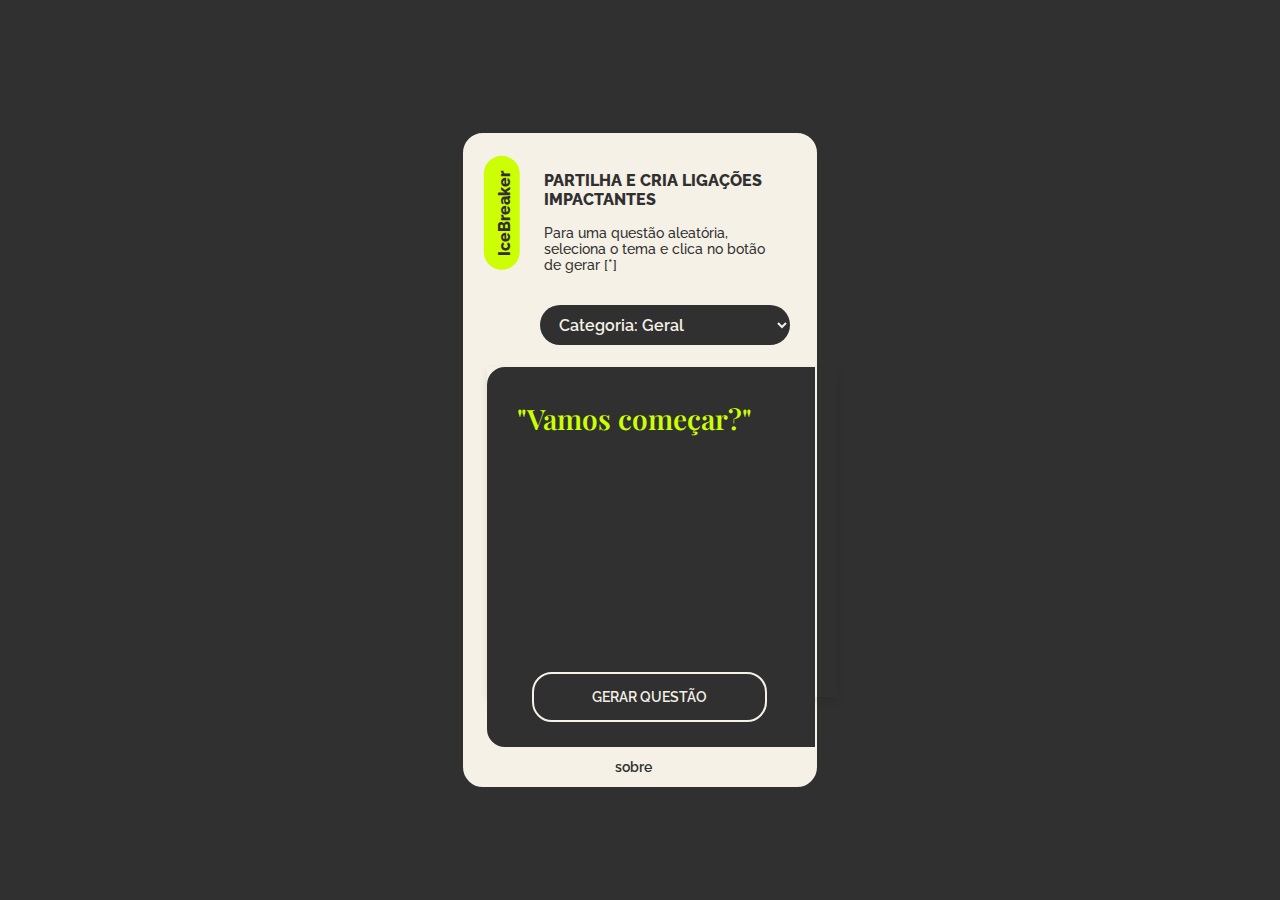
==== commit f4f8d637: "Update index.html" ====
--- a/index.html
+++ b/index.html
@@ -87,7 +87,9 @@
           <button id="generateButton">GERAR QUESTÃO</button>
           </div>
 
-      <div id="box4">      
+      <div id="box4">
+        
+       
         <!-- Modal de Sobre -->
         <div id="modalSobre" class="modal">
           <div class="modal-content">
@@ -103,13 +105,13 @@
         <!--FIM div modalSobre-->
       </div>
       <!--FIM div box4-->
-      
-    </div> 
+    </div>
     <!--FIM div box0-->
 
-  </div><!--FIM div container-->
+  </div>
      
+
   <script src="icebreaker-js.js"></script>
 </body>
-  
+
 </html>
--- a/icebreaker-css.css
+++ b/icebreaker-css.css
@@ -8,7 +8,6 @@
     Author     : joana
 */
 
-/* <uniquifier>: Use a unique and descriptive class name*/
 .raleway-<uniquifier > {
   font-family: "Raleway", sans-serif;
   font-optical-sizing: auto;
@@ -47,24 +46,29 @@
 .container {
   display: flex;
   width: 350px; /*400*/
-  height: 680px; /*650 850*/
+  height: 650px; /*850*/
   margin-top: 20px;
-  background-color: #e1cbcd; /*EEE2D2*/
-  border-radius: 20px;
-  border: 2px solid #e1cbcd; /* largura, estilo e cor da borda */
+  background-color: #f5f1e6; /*EEE2D2*/
+  border-radius: 20px;
+  border: 2px solid #F5F1E6; /* largura, estilo e cor da borda */
 }
 
 #box0 {
-  position: relative;
-  background-color: #303030;
-  width: 350px;
-  margin-top: 240px;
-  margin-left: 0;
-  border-radius: 20px;
+  position: absolute;
+  background-color: #303030;
+  width: 328px; /*350px*/
+  margin-top: 230px;
+  margin-left: 20px;
+  border-radius: 20px 0 0 20px;
+  border: 2px solid #F5F1E6; /* largura, estilo e cor da borda */
 }
 
 #box1 {
-  position: absolute;
+  position: relative;
+  display: flex;
+  width: 350px; /*400*/
+  justify-content: space-between; /* Ensures space between the boxes */
+  left: 0;
 }
 
 hr {
@@ -72,55 +76,56 @@
   /*border-top: 2px dashed #000; /* Define a linha traçada */
   /*border-bottom: 2px dashed #0075F5; /* Adiciona uma linha traçada adicional na parte inferior */
   /*margin: 0 0; /* Adiciona margem acima e abaixo da linha */
-  margin-top: 25px;
+  margin-top: 35px;
   margin-left: 30px;
   width: 290px;
 }
 
 #tituloback {
   position: relative;
-  top: 10px;
-  left: 30px;
-  background-color: #303030;
+  top: 60px;
+  left: -20px;
+  background-color: #ccfe05;
   height: 36px;
   width: 120px;
   border-radius: 20px;
+  transform: rotate(-90deg);
 }
 #titulo {
   text-align: center;
-  padding-top: 9px;
+  padding-top: 0;
   font-size: 16px;
-  color: #e1cbcd;
-  /*transform: rotate(-90deg);*/
+  color: #303030;
+  font-weight: 800;
 }
 
 .textointro {
   position: relative;
-  top: 5px;
-  left: 30px;
+  top: 20px;
+  left: -35px;
   width: 250px;
   text-align: left;
-    color: #f54e36; /*#303030;*/
 }
 #intro {
   font-size: 16px;
   font-weight: 800;
-  /*color: #f54e36;*/
+  color: #303030;
   text-transform: uppercase;
 }
 #instr {
   font-size: 14px;
   /*font-style: italic;*/
   font-weight: 500;
-  /*color: #f54e36;*/
+  color: #303030;
 }
 
 #box3 {
   position: absolute;
   width: 350px;
-  margin-top: 240px;
-  left: 50%;
-  transform: translate(-50%, -50%);
+  margin-top: 170px;
+  left: 75px;
+  /*left: 50%;
+  transform: translate(-50%, -50%);*/
   /*background-color: white;*/
 }
 
@@ -130,71 +135,93 @@
 }
 #categorySelect {
   position: relative;
-  width: 350px; /*width: 100%;*/
+  width: 250px; /*width: 100%;*/
   height: 40px;
-  background-color: #f5746a; /*#f5746a; #f54e36;*/
+  background-color: #303030;
   padding: 5px; /*15px;*/
-  padding-left: 30px;
+  padding-left: 15px;
   font-family: "Raleway", sans-serif;
   font-size: 16px;
   font-weight: 600;
   /*text-transform: uppercase;*/
-  color: #303030; /*#303030; #e1cbcd;*/
-  border: none; /*2px dashed #0075F5; /* largura, estilo e cor da borda */
+  color: #f5f1e6;
+  border: none; /*2px solid #0075F5; largura, estilo e cor da borda */
   cursor: pointer;
   box-shadow: none;
-  /*border-radius: 20px;*/
+  border-radius: 20px;
 }
 
 #box2 {
+  position: relative;
+  /*display: flex;
+  justify-content: center;
+  align-items: center;*/
+  height: 310px;
+  margin: 0;
+}
+.scrollable-container {
+  width: 330px;
+  overflow: auto; /* Adiciona a barra de rolagem */
+  padding: 10px;
+  box-shadow: 0 4px 8px rgba(0, 0, 0, 0.1);
+  background-color: ;
+  scrollbar-width: thin; /* "auto" or "thin" */
+  scrollbar-color: #f5f1e6 #303030; /* scroll thumb and track */
+}
+#randomPhrase {
+  padding: 5px;
 }
 
 #box4 {
   position: relative;
-  top: 320px; /*290px;*/
-  margin-left: 30px;
-}
-#b4b,
+  top: 280px;
+}
+#b4b {
+  position: relative;
+  bottom: 25px; 
+  background-color: #303030;
+}
 #b4s {
-}
-#b4s {
-  margin-top: 15px;
+  position: absolute;
+  bottom: 10px;
+  left: 150px;
 }
 
 /*FRASE GERADA*/
 p#randomPhrase {
   position: absolute;
   font-family: "Playfair Display", serif;
-  font-size: 30px;
-  font-weight: 600;
-  color: #e1cbcd;
+  font-size: 28px;
+  font-weight: 600;
+  color:  #ccfe05; /*#F5F1E6;*/
   text-align: left;
-  top: 40px;
-  left: 30px;
-  right: 15px;
+  top: 0;
+  left: 25px;
+  right: 10px;
   /*transform: translate(-70%, -50%);*/
 }
 
 /*GERAR*/
 #generateButton {
-  position: relative;
-  width: 180px; /*200px*/
+  /*position: relative;*/
+  width: 235px; /*180 200px 240*/
   height: 50px;
-  margin-left: 0;
-  bottom: 0;
+  margin-left: 45px; /*25px 60px;*/
+  /*bottom: -80px;*/
   /*transform: translate (-50%);*/
   background-color: #303030;
-  color: #e1cbcd;
+  color: #F5F1E6;
   font-family: "Raleway", sans-serif;
   font-size: 14px;
   font-weight: 600;
-  border: 2px solid #e1cbcd; /* largura, estilo e cor da borda */
+  border: 2px solid #F5F1E6; /* largura, estilo e cor da borda */
   border-radius: 20px;
 }
 #generateButton:hover {
-  background-color: #f54e36;
+  background-color: #ccfe05;
   border: none;
-  color: #eee;
+  color: #303030;
+  font-weight: 800;
 }
 
 /*BOTÃO POP UP*/
@@ -242,16 +269,14 @@
   bottom: 0;
   /*right: 30px;*/
   padding: 0px 0px;
-  font-size: 16px;
-  font-weight: 300;
-  color: #e1cbcd;
+  font-size: 14px;
+  font-weight: 600;
+  color: #303030;
   cursor: pointer;
 }
 .botaoTexto:hover {
   /*background-color: #0056b3; #009C6C*/
-  color: #f54e36;
-}
-
-  /*background-color: #0056b3; #009C6C*/
-  color: #f54e36;
-}
+  color: #303030;
+  font-weight: 800;
+  text-decoration: underline;
+}
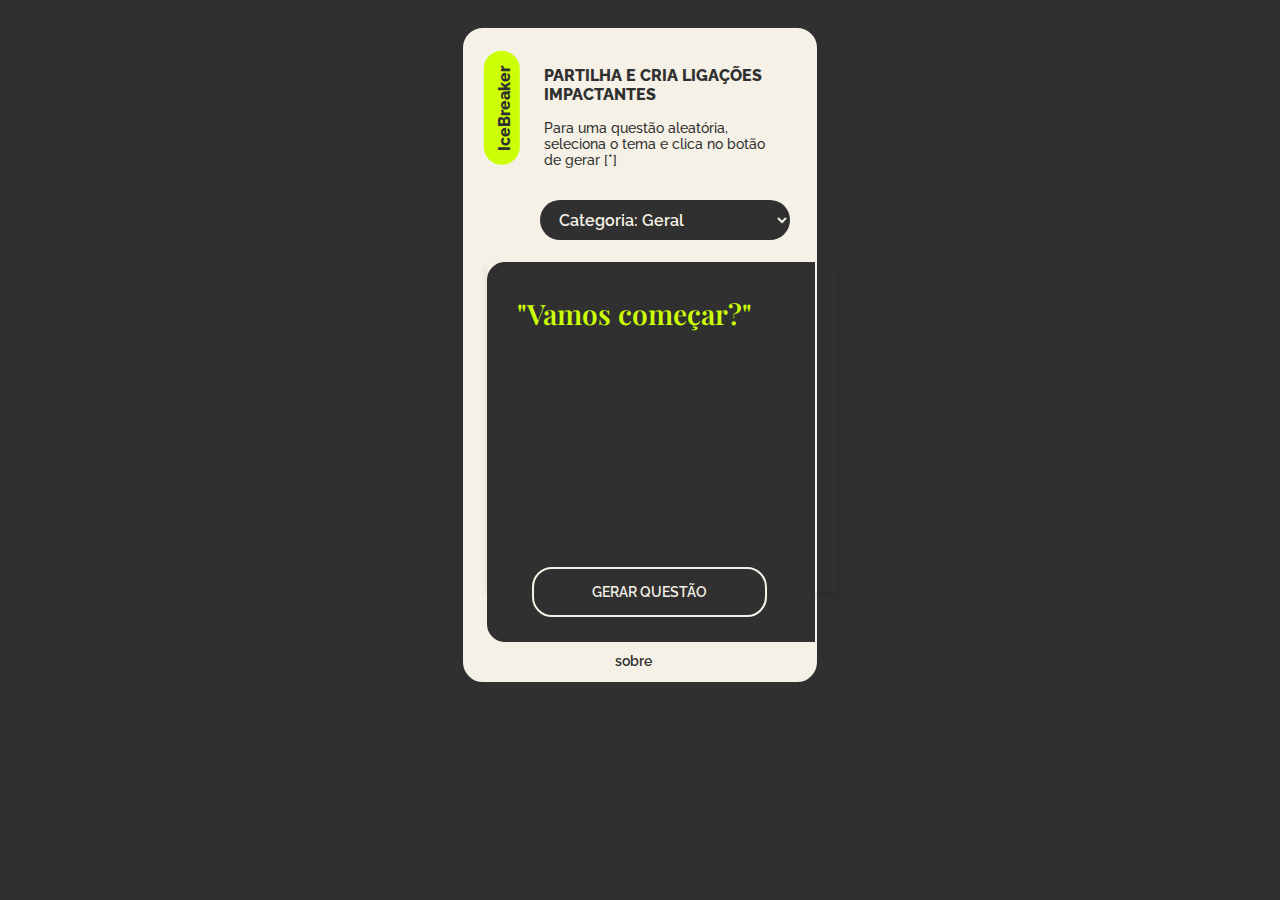
==== commit a72a2a5b: "Update index.html" ====
--- a/index.html
+++ b/index.html
@@ -1,4 +1,3 @@
-<div id="linha"></div>
 <!DOCTYPE html>
 <html lang="pt">
 
